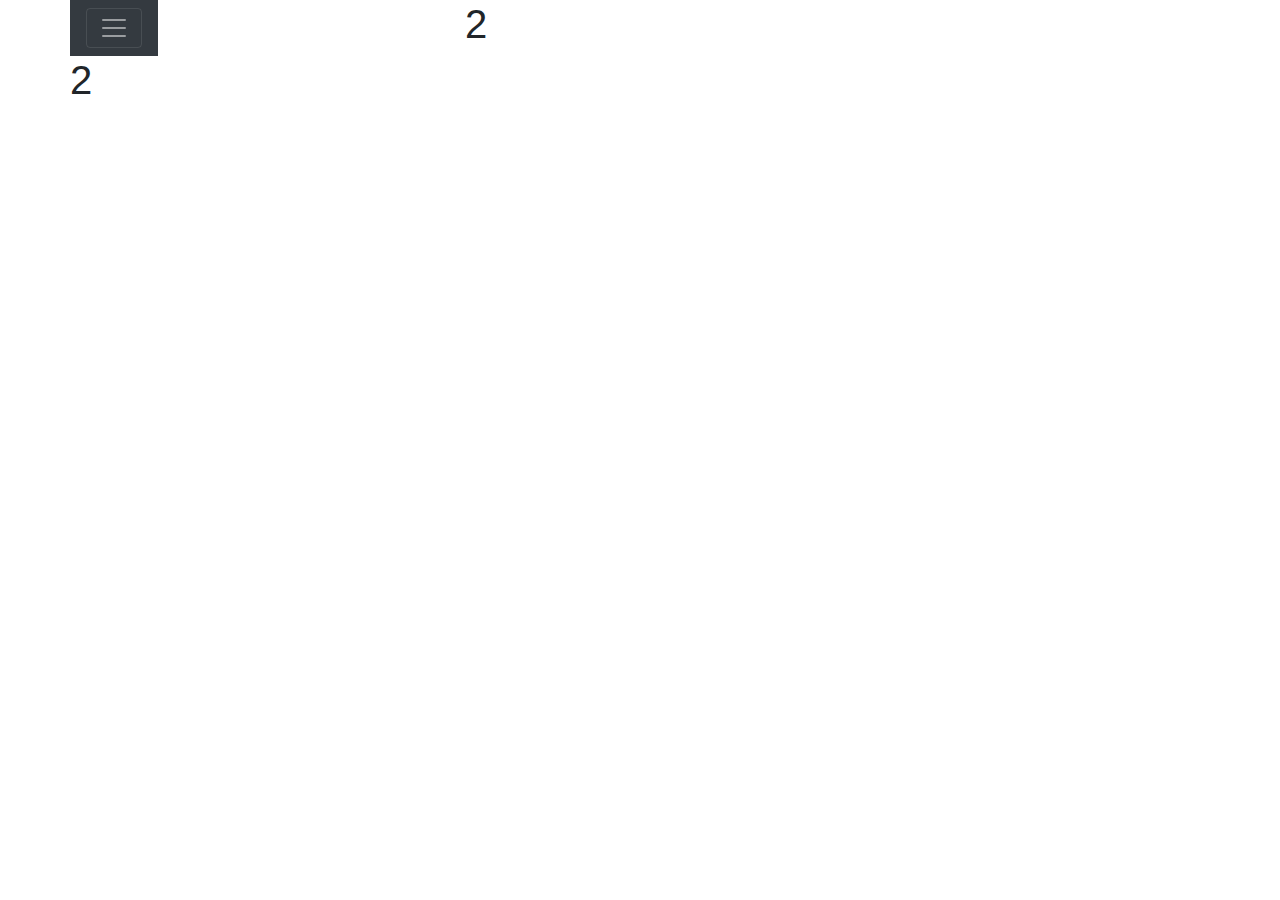
==== index.html @ 29e222b5 "nuevos cambios" ====
<!doctype html>
<html lang="en">
  <head>
    <!-- Required meta tags -->
    <meta charset="utf-8">
    <meta name="viewport" content="width=device-width, initial-scale=1, shrink-to-fit=no">

    <!-- Bootstrap CSS -->
    <link rel="stylesheet" href="css/bootstrap.min.css">
    <link rel="stylesheet" href="style.css">

    <title>Hello, world!</title>
  </head>
  <body>
    <div class="container">
        <div class="row">
            <div class="col-4">
              <div class="row">
                  <div class="pos-f-t"> <!-- Navbar -->
                    <div class="collapse" id="navbarToggleExternalContent">
                      <div class="bg-dark p-4">
                        <h5 class="text-white h4">Collapsed content</h5>
                        <span class="text-muted">Toggleable via the navbar brand.</span>
                      </div>
                    </div>
                    <nav class="navbar navbar-dark bg-dark">
                      <button class="navbar-toggler" type="button" data-toggle="collapse" data-target="#navbarToggleExternalContent" aria-controls="navbarToggleExternalContent" aria-expanded="false" aria-label="Toggle navigation">
                        <span class="navbar-toggler-icon"></span>
                      </button>
                    </nav>
                  </div>
              </div>
              <div class="row"><h1>2</h1></div>
            </div>
            
            <div class="col-8">
              <h1>2</h1>
            </div>
        <div class="row">

        </div>
        </div>
    </div>

    <!-- Optional JavaScript -->
    <!-- jQuery first, then Popper.js, then Bootstrap JS -->
    <script src="https://code.jquery.com/jquery-3.3.1.slim.min.js" integrity="sha384-q8i/X+965DzO0rT7abK41JStQIAqVgRVzpbzo5smXKp4YfRvH+8abtTE1Pi6jizo" crossorigin="anonymous"></script>
    <script src="https://cdnjs.cloudflare.com/ajax/libs/popper.js/1.14.3/umd/popper.min.js" integrity="sha384-ZMP7rVo3mIykV+2+9J3UJ46jBk0WLaUAdn689aCwoqbBJiSnjAK/l8WvCWPIPm49" crossorigin="anonymous"></script>
    <script src="js/bootstrap.bundle.min.js"></script>
  </body>
</html>
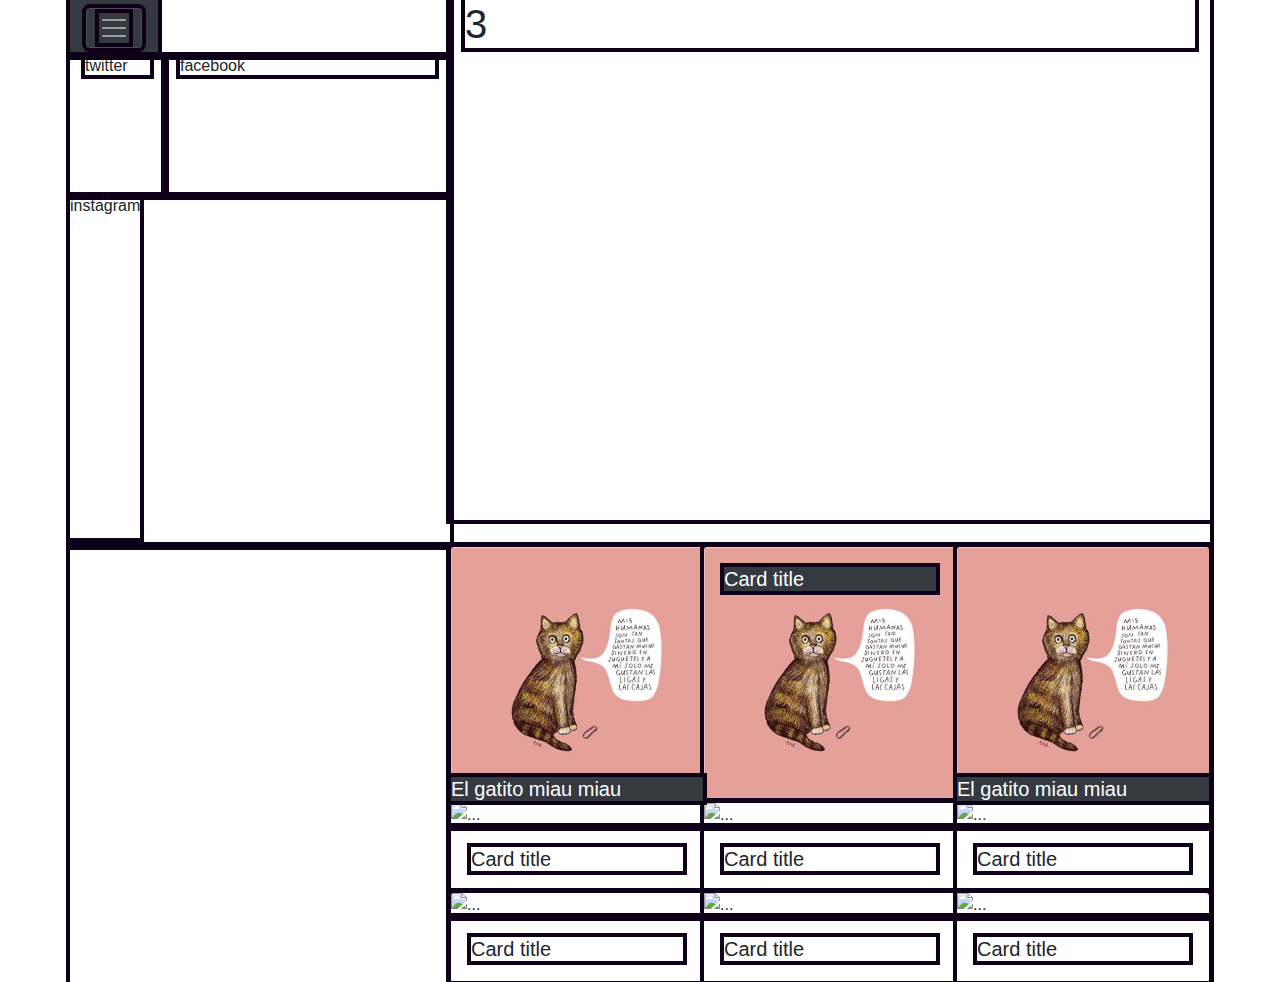
==== commit a60954fa: "maqueta" ====
--- a/index.html
+++ b/index.html
@@ -5,47 +5,136 @@
     <meta charset="utf-8">
     <meta name="viewport" content="width=device-width, initial-scale=1, shrink-to-fit=no">
 
-    <!-- Bootstrap CSS -->
+    <!-- CSS links -->
     <link rel="stylesheet" href="css/bootstrap.min.css">
     <link rel="stylesheet" href="style.css">
 
-    <title>Hello, world!</title>
+    <title>Eréndira Derbez</title>
   </head>
   <body>
     <div class="container">
-        <div class="row">
-            <div class="col-4">
-              <div class="row">
-                  <div class="pos-f-t"> <!-- Navbar -->
-                    <div class="collapse" id="navbarToggleExternalContent">
-                      <div class="bg-dark p-4">
-                        <h5 class="text-white h4">Collapsed content</h5>
-                        <span class="text-muted">Toggleable via the navbar brand.</span>
-                      </div>
+      <div class="row"> <!-- Row 1 -->
+        <div class="col-4">
+          <div class="row">
+              <div class="pos-f-t"> <!-- Navbar -->
+                <div class="collapse" id="navbarToggleExternalContent">
+                  <div class="bg-dark p-4">
+                    <h5 class="text-white h4">Collapsed content</h5>
+                    <span class="text-muted">Toggleable via the navbar brand.</span>
+                  </div>
+                </div>
+                <nav class="navbar navbar-dark bg-dark">
+                  <button class="navbar-toggler" type="button" data-toggle="collapse" data-target="#navbarToggleExternalContent" aria-controls="navbarToggleExternalContent" aria-expanded="false" aria-label="Toggle navigation">
+                    <span class="navbar-toggler-icon"></span>
+                  </button>
+                </nav>
+              </div>
+          </div>
+          <div class="row"> <!-- Redes sociales -->
+            <div class="col-3" style="height: 140px">
+              <h6>twitter</h6>
+            </div>
+            <div class="col-9" style="height: 140px">
+              <h6>facebook</h6>
+            </div>
+          </div>
+          <div class="row" style="height: 350px"> 
+            <h6>instagram</h6>
+          </div>
+        </div>
+          <div class="col-8" style="height: 520px"> <!-- Semblanza -->
+          <h1>3</h1>
+        </div>
+      </div>
+        <div class="row"> <!-- Row 2 -->
+          <div class="col-4"> <!-- Menu de Secciones -->
+            <div class="dropdown-menu">
+              <a class="dropdown-item" href="#">Regular link</a>
+              <a class="dropdown-item" href="#">Active link</a>
+              <a class="dropdown-item" href="#">Another link</a>
+            </div>
+          </div>
+          <div class="col-8"> <!-- Publicaciones -->
+            <div class="row"> <!-- Sección 1 -->
+              <div class="col-12">
+                <div class="card-group">
+                  <div class="card">
+                    <img src="images/Captura de pantalla 2018-12-19 a la(s) 17.30.32.png" class="card-img" alt="...">
+                    <div class="card-img-overlay">
+                      <h5 class="card-title text-white bg-dark fixed-bottom position-absolute">El gatito miau miau</h5>
                     </div>
-                    <nav class="navbar navbar-dark bg-dark">
-                      <button class="navbar-toggler" type="button" data-toggle="collapse" data-target="#navbarToggleExternalContent" aria-controls="navbarToggleExternalContent" aria-expanded="false" aria-label="Toggle navigation">
-                        <span class="navbar-toggler-icon"></span>
-                      </button>
-                    </nav>
                   </div>
+                  <div class="card">
+                    <img src="images/Captura de pantalla 2018-12-19 a la(s) 17.30.32.png" class="card-img" alt="...">
+                    <div class="card-img-overlay">
+                      <h5 class="card-title text-white bg-dark">Card title</h5>
+                    </div>
+                  </div>
+                  <div class="card">
+                    <img src="images/Captura de pantalla 2018-12-19 a la(s) 17.30.32.png" class="card-img" alt="...">
+                    <div class="card-img-overlay">
+                      <h5 class="card-title text-white bg-dark fixed-bottom position-absolute">El gatito miau miau</h5>
+                    </div>
+                  </div>
+                </div>
               </div>
-              <div class="row"><h1>2</h1></div>
             </div>
-            
-            <div class="col-8">
-              <h1>2</h1>
+            <div class="row"> <!-- Sección 2 -->
+              <div class="col-12">
+                <div class="card-group">
+                  <div class="card">
+                    <img src="..." class="card-img-top" alt="...">
+                    <div class="card-body">
+                      <h5 class="card-title">Card title</h5>
+                    </div>
+                  </div>
+                  <div class="card">
+                    <img src="..." class="card-img-top" alt="...">
+                    <div class="card-body">
+                      <h5 class="card-title">Card title</h5>
+                    </div>
+                  </div>
+                  <div class="card">
+                    <img src="..." class="card-img-top" alt="...">
+                    <div class="card-body">
+                      <h5 class="card-title">Card title</h5>
+                    </div>
+                  </div>
+                </div>
+              </div>
+            </div> 
+            <div class="row"> <!-- Sección 3 -->
+              <div class="col-12">
+                <div class="card-group">
+                  <div class="card">
+                    <img src="..." class="card-img-top" alt="...">
+                    <div class="card-body">
+                      <h5 class="card-title">Card title</h5>
+                    </div>
+                  </div>
+                  <div class="card">
+                    <img src="..." class="card-img-top" alt="...">
+                    <div class="card-body">
+                      <h5 class="card-title">Card title</h5>
+                    </div>
+                  </div>
+                  <div class="card">
+                    <img src="..." class="card-img-top" alt="...">
+                    <div class="card-body">
+                      <h5 class="card-title">Card title</h5>
+                    </div>
+                  </div>
+                </div>
+              </div>
             </div>
-        <div class="row">
-
-        </div>
-        </div>
-    </div>
+          </div>
+        </div>   
+     </div>
 
     <!-- Optional JavaScript -->
     <!-- jQuery first, then Popper.js, then Bootstrap JS -->
     <script src="https://code.jquery.com/jquery-3.3.1.slim.min.js" integrity="sha384-q8i/X+965DzO0rT7abK41JStQIAqVgRVzpbzo5smXKp4YfRvH+8abtTE1Pi6jizo" crossorigin="anonymous"></script>
     <script src="https://cdnjs.cloudflare.com/ajax/libs/popper.js/1.14.3/umd/popper.min.js" integrity="sha384-ZMP7rVo3mIykV+2+9J3UJ46jBk0WLaUAdn689aCwoqbBJiSnjAK/l8WvCWPIPm49" crossorigin="anonymous"></script>
-    <script src="js/bootstrap.bundle.min.js"></script>
+    <script src="js/bootstrap.min.js"></script>
   </body>
 </html>--- a/style.css
+++ b/style.css
@@ -0,0 +1,13 @@
+* {
+    /*color:                    hsla(210, 100%, 100%, 0.9) !important;
+    background:               rgba(0, 255, 221, 0.493) !important;*/
+    outline:    solid 0.25rem rgba(15, 0, 26, 1) !important;
+}
+
+.card-title {
+    margin-bottom: 0;
+}
+
+.col-12 {
+    padding: 0;
+}